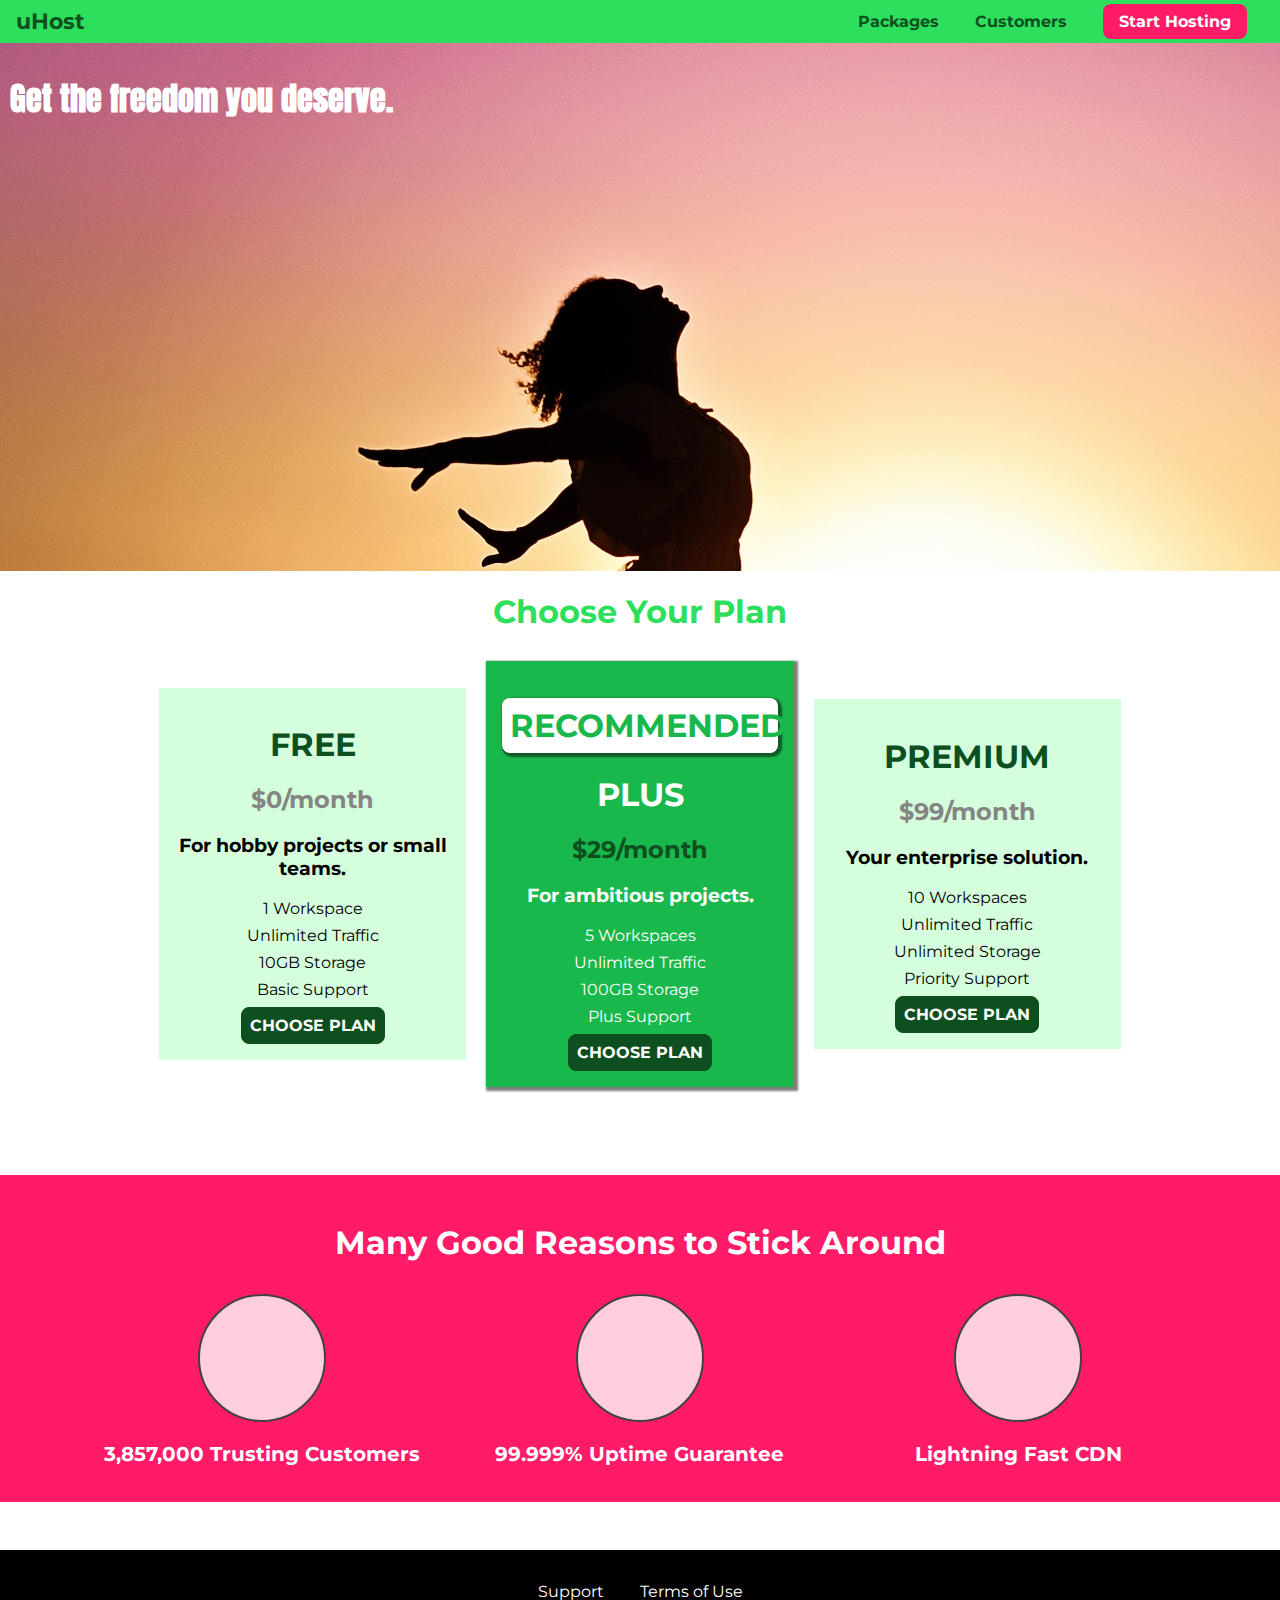
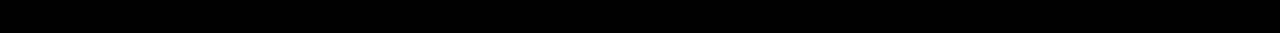
==== PracticingTheBasics/index.html @ 8f759bdb "Practicing the basics of css" ====
<!DOCTYPE html>
<html lang="en">

<head>
    <meta charset="UTF-8">
    <meta http-equiv="X-UA-Compatible" content="ie=edge">
    <title>uHost</title>
    <link rel="shortcut icon" href="favicon.png">
    <link href="https://fonts.googleapis.com/css?family=Anton" rel="stylesheet">
    <link href="https://fonts.googleapis.com/css?family=Montserrat:400,700" rel="stylesheet">
    <link rel="stylesheet" href="shared.css">
    <link rel="stylesheet" href="main.css">
</head>

<body>
    <header class="main-header">
        <div>
            <a href="index.html" class="main-header__brand">
                uHost
            </a>
        </div>
        <nav class="main-nav">
            <ul class="main-nav__items">
                <li class="main-nav__item">
                    <a href="packages/index.html">Packages</a>
                </li>
                <li class="main-nav__item">
                    <a href="customers/index.html">Customers</a>
                </li>
                <li class="main-nav__item main-nav__item--cta">
                    <a href="start-hosting/index.html">Start Hosting</a>
                </li>
            </ul>
        </nav>
    </header>
    <main>
        <section id="product-overview">
            <h1>Get the freedom you deserve.</h1>
        </section>
        <section id="plans">
            <h1 class="section-title">Choose Your Plan</h1>
            <div class="plan__list">
                <article class="plan">
                    <h1 class="plan__title">FREE</h1>
                    <h2 class="plan__price">$0/month</h2>
                    <h3>For hobby projects or small teams.</h3>
                    <ul class="plan__features">
                        <li class="plan__feature">1 Workspace</li>
                        <li class="plan__feature">Unlimited Traffic</li>
                        <li class="plan__feature">10GB Storage</li>
                        <li class="plan__feature">Basic Support</li>
                    </ul>
                    <div>
                        <button class="button">CHOOSE PLAN</button>
                    </div>
                </article>
                <article class="plan plan--highlighted">
                    <h1 class="plan__annotation">RECOMMENDED</h1>
                    <h1 class="plan__title">PLUS</h1>
                    <h2 class="plan__price">$29/month</h2>
                    <h3>For ambitious projects.</h3>
                    <ul class="plan__features">
                        <li class="plan__feature">5 Workspaces</li>
                        <li class="plan__feature">Unlimited Traffic</li>
                        <li class="plan__feature">100GB Storage</li>
                        <li class="plan__feature">Plus Support</li>
                    </ul>
                    <div>
                        <button class="button">CHOOSE PLAN</button>
                    </div>
                </article>
                <article class="plan">
                    <h1 class="plan__title">PREMIUM</h1>
                    <h2 class="plan__price">$99/month</h2>
                    <h3>Your enterprise solution.</h3>
                    <ul class="plan__features">
                        <li class="plan__feature">10 Workspaces</li>
                        <li class="plan__feature">Unlimited Traffic</li>
                        <li class="plan__feature">Unlimited Storage</li>
                        <li class="plan__feature">Priority Support</li>
                    </ul>
                    <div>
                        <button class="button">CHOOSE PLAN</button>
                    </div>
                </article>
            </div>
        </section>
        <section id="key-features">
            <h1 class="section-title">Many Good Reasons to Stick Around</h1>
            <ul class="key-features__list">
                <li class="key-feature">
                    <div class="key-feature__image">

                    </div>
                    <p class="key-feature__description">3,857,000 Trusting Customers</p>
                </li>
                <li class="key-feature">
                    <div class="key-feature__image">

                    </div>
                    <p class="key-feature__description">99.999% Uptime Guarantee</p>
                </li>
                <li class="key-feature">
                    <div class="key-feature__image">

                    </div>
                    <p class="key-feature__description">Lightning Fast CDN</p>
                </li>
            </ul>
        </section>
    </main>
    <footer class="main-footer">
        <nav>
            <ul class="main-footer__links">
                <li class="main-footer__link">
                    <a href="#">Support</a>
                </li>
                <li class="main-footer__link">
                    <a href="#">Terms of Use</a>
                </li>
            </ul>
        </nav>
    </footer>
</body>

</html>
---- PracticingTheBasics/shared.css ----
* {
    box-sizing: border-box;
}

body {
    font-family: 'Montserrat', sans-serif;
    margin: 0;
}

.main-header {
    width: 100%;
    background: #2ddf5c;
    padding: 8px 16px;
}

.main-header > div {
    display: inline-block;
    vertical-align: middle;
}

.main-header__brand {
    color: #0e4f1f;
    text-decoration: none;
    font-weight: bold;
    font-size: 22px;
}

.main-nav {
    display: inline-block;
    text-align: right;
    width: calc(100% - 74px);
    vertical-align: middle;
}

.main-nav__items {
    margin: 0;
    padding: 0;
    list-style: none;
}

.main-nav__item {
    display: inline-block;
    margin: 0 16px;
}

.main-nav__item a {
    text-decoration: none;
    color: #0e4f1f;
    font-weight: bold;
    padding: 3px 0;
}

.main-nav__item a:hover,
.main-nav__item a:active {
    color: white;
    border-bottom: 5px solid white;
}

.main-nav__item--cta a {
    color: white;
    background: #ff1b68;
    padding: 8px 16px;
    border-radius: 8px;
}

.main-nav__item--cta a:hover,
.main-nav__item--cta a:active {
    color: #ff1b68;
    background: white;
    border: none;
}

.main-footer {
    background: black;
    color:white;
    padding: 32px;
    margin-top: 48px;
}
.main-footer__links {
    list-style: none;
    margin: 0;
    padding: 0; 
    text-align: center;
}

.main-footer__link {
    display: inline-block;
    margin: 0 16px;
}

.main-footer__link a {
    color: white;
    text-decoration: none;
}
.main-footer__link a:hover,
.main-footer__link a:active {
    color: #ccc;
}

.button {
    background: #0e4f1f;
    color: white;
    font: inherit;
    border: 1.5px solid #0e4f1f;
    padding: 8px;
    border-radius:8px;
    font-weight: bold;
    cursor: pointer;
}

.button:hover,
.button:active {
    background: white;
    color: #0e4f1f;
}
.button:focus {
    outline: none;
}
---- PracticingTheBasics/main.css ----
#product-overview {
    background: url("freedom.jpg");
    width: 100%;
    height: 528px;
    padding: 10px;   
}

.section-title {
    color: #2ddf5c;
    text-align: center;
}

#product-overview h1 {
    color: white;
    font-family: 'Anton', sans-serif;
}

.plan__list {
    width: 80%;
    margin: auto;
    text-align: center;
}
.plan {
    background: #d5ffdc;
    text-align: center;
    padding: 16px;
    margin: 8px;
    display: inline-block;
    width: 30%;
    vertical-align: middle;
}

.plan--highlighted {
    background:#19b84c;
    color: white;
    box-shadow: 2px 2px 2px 2px rgba(0, 0, 0, 0.5);
}
.plan__annotation {
    background: white;
    color: #19b84c;
    padding: 8px;
    box-shadow: 2px 2px 2px 2px rgba(0, 0, 0, 0.5);
    border-radius: 8px;
}
.plan__title {
    color: #0e4f1f;
}
.plan__price {
    color: #858585;
}
.plan--highlighted .plan__title {
    color: white;
}
.plan--highlighted .plan__price {
    color: #0e4f1f;
}
.plan__features {
    list-style: none;
    margin: 0;
    padding: 0;
}
.plan__feature {
    margin: 8px 0;
}


#key-features {
    margin-top: 80px;
    background: #ff1b68;
    padding: 16px;
}

#key-features .section-title {
    color: white;
    margin: 32px;
}

.key-features__list {
    list-style: none;
    padding: 0;
    margin: 0;
    text-align: center;
}

.key-feature {
    display: inline-block;
    width: 30%;
    vertical-align: top;
}

.key-feature__image {
    background: #ffcede;
    width: 128px;
    height: 128px;
    border: 2px solid #424242;
    border-radius: 50%;
    margin: auto;
}

.key-feature__description {
    text-align: center;
    font-weight: bold;
    color: white;
    font-size: 20px;
}
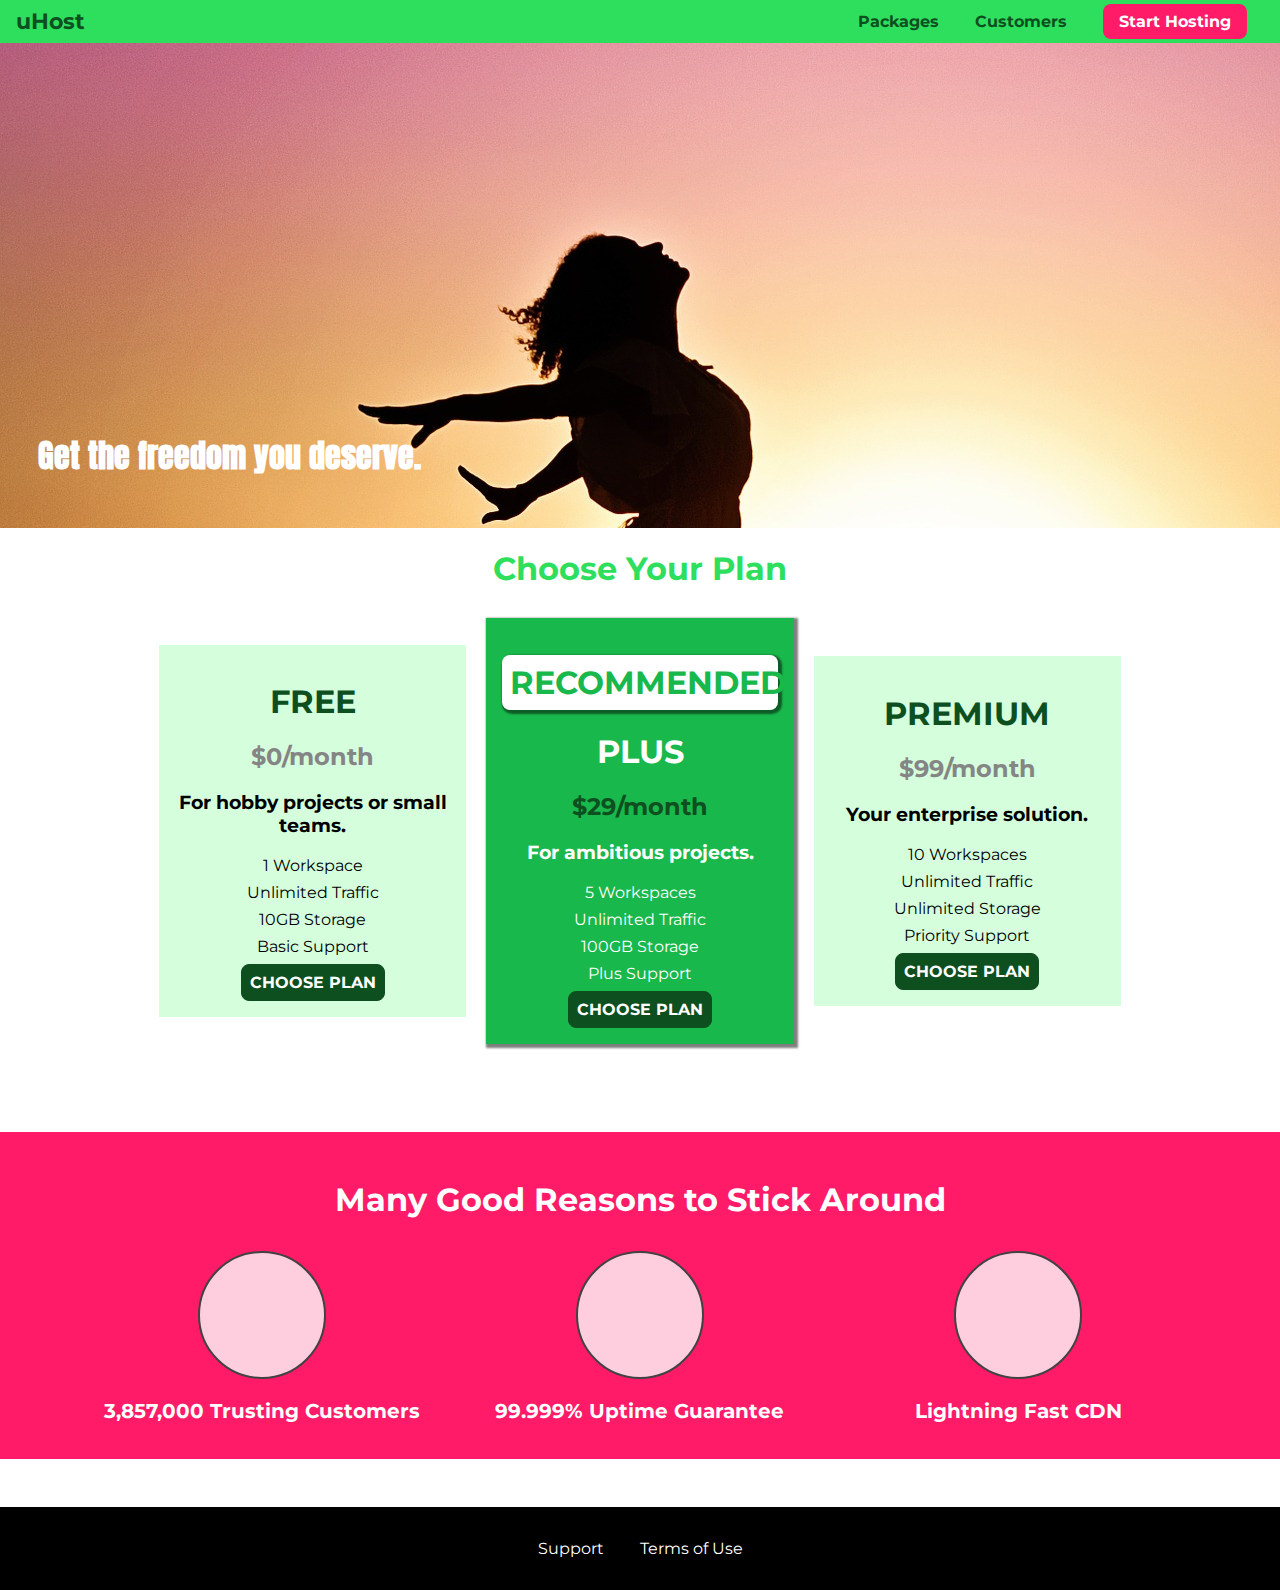
==== commit ba7cb193: "positioning contexts" ====
--- a/PracticingTheBasics/index.html
+++ b/PracticingTheBasics/index.html
@@ -35,7 +35,7 @@
     </header>
     <main>
         <section id="product-overview">
-            <h1>Get the freedom you deserve.</h1>
+            <h1 class="product-overview__slogan">Get the freedom you deserve.</h1>
         </section>
         <section id="plans">
             <h1 class="section-title">Choose Your Plan</h1>
--- a/PracticingTheBasics/shared.css
+++ b/PracticingTheBasics/shared.css
@@ -11,6 +11,8 @@
     width: 100%;
     background: #2ddf5c;
     padding: 8px 16px;
+    position: fixed;
+    z-index: 1;
 }
 
 .main-header > div {
--- a/PracticingTheBasics/main.css
+++ b/PracticingTheBasics/main.css
@@ -2,9 +2,15 @@
     background: url("freedom.jpg");
     width: 100%;
     height: 528px;
-    padding: 10px;   
+    padding: 10px;  
+    /* margin-top: 43px;  */
+    position: relative;
 }
-
+.product-overview__slogan {
+    left: 3%;
+    bottom: 5%;
+    position: absolute;
+}
 .section-title {
     color: #2ddf5c;
     text-align: center;
